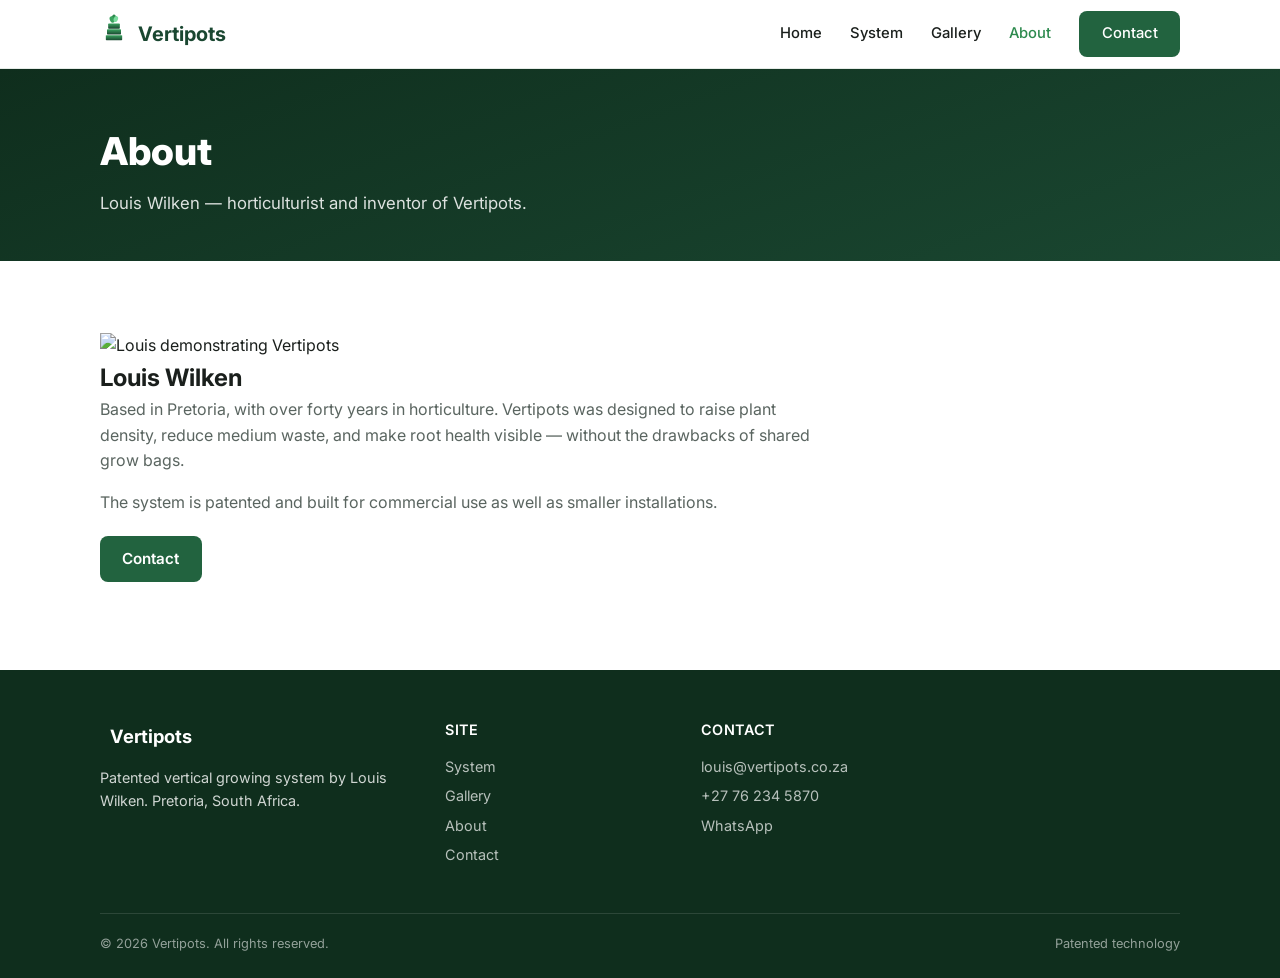
==== about.html @ 9d58fa41 "Deploy about.html and contact.html" ====
<!DOCTYPE html>
<html lang="en-GB">
<head>
  <meta charset="UTF-8" />
  <meta name="viewport" content="width=device-width, initial-scale=1" />
  <title>About | Vertipots</title>
  <meta name="description" content="Louis Wilken, horticulturist and inventor of Vertipots." />
  <meta name="theme-color" content="#1a4731" />
  <link rel="icon" type="image/png" sizes="32x32" href="https://lh3.googleusercontent.com/d/1DZScTeq738SzCjM6GnQV4yjEhW0QoQDa" />
  <link rel="apple-touch-icon" href="https://lh3.googleusercontent.com/d/1Fpg70h58G7IR3aqpNTIILnFj_d8KbdO2" />
  <meta property="og:title" content="About | Vertipots" />
  <meta property="og:description" content="Louis Wilken, horticulturist and inventor of Vertipots." />
  <meta property="og:image" content="https://lh3.googleusercontent.com/d/12fwaFke154cr3oArjgsKKJRzK5lZ_it3" />
  <link rel="preconnect" href="https://fonts.googleapis.com" />
  <link rel="preconnect" href="https://fonts.gstatic.com" crossorigin />
  <link href="https://fonts.googleapis.com/css2?family=Inter:wght@400;500;600;700&display=swap" rel="stylesheet" />
  <link rel="stylesheet" href="css/styles.css" />
</head>
<body>
<header class="site-header">
  <div class="container header-inner">
    <a href="index.html" class="logo-link">
      <img src="https://lh3.googleusercontent.com/d/1B0hm2n2NRj8c-ZlRAwCv6EmstDOjzSRE" onerror="this.src='assets/logo.svg'" alt="Vertipots" />
      <span>Vertipots</span>
    </a>
    <button class="nav-toggle" aria-label="Menu" onclick="document.getElementById('nav').classList.toggle('open')">☰</button>
    <nav class="nav" id="nav">
      <a href="index.html">Home</a>
      <a href="system.html">System</a>
      <a href="gallery.html">Gallery</a>
      <a href="about.html" class="active">About</a>
      <a href="contact.html" class="btn btn-primary">Contact</a>
    </nav>
  </div>
</header>

<section class="page-hero">
  <div class="container">
    <h1>About</h1>
    <p>Louis Wilken — horticulturist and inventor of Vertipots.</p>
  </div>
</section>

<section class="section">
  <div class="container split">
    <img src="https://lh3.googleusercontent.com/d/1ZVLOY5k88kkA5zlgq-J8T7aGjL9SmD8M" alt="Louis demonstrating Vertipots" />
    <div class="prose">
      <h2>Louis Wilken</h2>
      <p>Based in Pretoria, with over forty years in horticulture. Vertipots was designed to raise plant density, reduce medium waste, and make root health visible — without the drawbacks of shared grow bags.</p>
      <p>The system is patented and built for commercial use as well as smaller installations.</p>
      <p style="margin-top:1.25rem"><a href="contact.html" class="btn btn-primary">Contact</a></p>
    </div>
  </div>
</section>

<footer class="site-footer">
  <div class="container">
    <div class="footer-grid">
      <div>
        <div class="footer-brand">
          <img src="https://lh3.googleusercontent.com/d/1B0hm2n2NRj8c-ZlRAwCv6EmstDOjzSRE" alt="" />
          Vertipots
        </div>
        <p>Patented vertical growing system by Louis Wilken. Pretoria, South Africa.</p>
      </div>
      <div class="footer-col">
        <h4>Site</h4>
        <a href="system.html">System</a>
        <a href="gallery.html">Gallery</a>
        <a href="about.html">About</a>
        <a href="contact.html">Contact</a>
      </div>
      <div class="footer-col">
        <h4>Contact</h4>
        <a href="mailto:louis@vertipots.co.za">louis@vertipots.co.za</a>
        <a href="tel:+27762345870">+27 76 234 5870</a>
        <a href="https://wa.me/27762345870" target="_blank" rel="noopener">WhatsApp</a>
      </div>
    </div>
    <div class="footer-bottom">
      <span>© 2026 Vertipots. All rights reserved.</span>
      <span>Patented technology</span>
    </div>
  </div>
</footer>
<script>
document.querySelectorAll('#nav a').forEach(a => a.addEventListener('click', () => document.getElementById('nav').classList.remove('open')));
</script>
</body>
</html>
---- css/styles.css ----
/* Vertipots Growing System – Official Site */
:root {
  --green-900: #0f2e1d;
  --green-800: #1a4731;
  --green-700: #22633f;
  --green-600: #2d8a4e;
  --green-500: #3aa35f;
  --green-100: #e8f5ee;
  --green-50:  #f4faf7;
  --accent:    #f0a030;
  --text:      #1a1f1c;
  --muted:     #5a6560;
  --white:     #ffffff;
  --radius:    10px;
  --shadow:    0 4px 20px rgba(15,46,29,0.08);
  --shadow-lg: 0 12px 40px rgba(15,46,29,0.12);
}

*, *::before, *::after { box-sizing: border-box; margin: 0; padding: 0; }
html { scroll-behavior: smooth; }
body {
  font-family: 'Inter', system-ui, -apple-system, 'Segoe UI', Roboto, sans-serif;
  color: var(--text);
  background: var(--white);
  line-height: 1.6;
  font-size: 16px;
}
img { max-width: 100%; height: auto; display: block; }
a { color: var(--green-700); text-decoration: none; }
a:hover { color: var(--green-600); }
.container { width: 100%; max-width: 1120px; margin: 0 auto; padding: 0 1.25rem; }

.site-header {
  position: sticky; top: 0; z-index: 100;
  background: rgba(255,255,255,0.97); backdrop-filter: blur(8px);
  border-bottom: 1px solid #e5ebe7; box-shadow: 0 1px 0 rgba(0,0,0,0.03);
}
.header-inner { display: flex; align-items: center; justify-content: space-between; height: 68px; }
.logo-link { display: flex; align-items: center; gap: 0.65rem; font-weight: 700; font-size: 1.25rem; color: var(--green-800); }
.logo-link img { height: 42px; width: auto; }
.nav { display: flex; align-items: center; gap: 1.75rem; }
.nav a { font-size: 0.925rem; font-weight: 500; color: var(--text); transition: color 0.15s; }
.nav a:hover, .nav a.active { color: var(--green-600); }

.btn {
  display: inline-flex; align-items: center; justify-content: center; gap: 0.4rem;
  padding: 0.7rem 1.4rem; border-radius: 8px; font-weight: 600; font-size: 0.95rem;
  border: none; cursor: pointer; transition: all 0.2s; text-decoration: none;
}
.btn-primary { background: var(--green-700); color: white !important; }
.btn-primary:hover { background: var(--green-800); color: white !important; transform: translateY(-1px); box-shadow: 0 4px 12px rgba(34,99,63,0.3); }
.btn-outline { background: transparent; border: 2px solid var(--green-700); color: var(--green-700) !important; }
.btn-outline:hover { background: var(--green-700); color: white !important; }
.btn-accent { background: var(--accent); color: #1a1f1c !important; }
.btn-accent:hover { background: #e09020; transform: translateY(-1px); }
.btn-lg { padding: 0.95rem 1.9rem; font-size: 1.05rem; }

.nav-toggle { display: none; background: none; border: none; font-size: 1.5rem; cursor: pointer; color: var(--green-800); }
@media (max-width: 860px) {
  .nav { display: none; }
  .nav.open {
    display: flex; flex-direction: column; position: absolute; top: 68px; left: 0; right: 0;
    background: white; padding: 1.25rem; border-bottom: 1px solid #e5ebe7; box-shadow: var(--shadow); gap: 1rem;
  }
  .nav-toggle { display: block; }
}

.hero {
  background: linear-gradient(160deg, var(--green-50) 0%, #ffffff 55%, var(--green-100) 100%);
  padding: 4.5rem 0 5rem; position: relative; overflow: hidden;
}
.hero-grid { display: grid; grid-template-columns: 1.1fr 0.9fr; gap: 3rem; align-items: center; }
.hero-badge {
  display: inline-block; background: var(--green-100); color: var(--green-800);
  font-size: 0.8rem; font-weight: 600; padding: 0.3rem 0.85rem; border-radius: 100px; margin-bottom: 1.1rem;
}
.hero h1 { font-size: clamp(2.1rem, 4.5vw, 3.1rem); line-height: 1.15; color: var(--green-900); font-weight: 800; margin-bottom: 1.1rem; letter-spacing: -0.02em; }
.hero h1 span { color: var(--green-600); }
.hero-lead { font-size: 1.15rem; color: var(--muted); max-width: 520px; margin-bottom: 1.75rem; }
.hero-actions { display: flex; flex-wrap: wrap; gap: 0.85rem; margin-bottom: 2.5rem; }
.hero-stats { display: flex; flex-wrap: wrap; gap: 1.75rem; }
.hero-stat strong { display: block; font-size: 1.55rem; color: var(--green-800); font-weight: 800; line-height: 1.1; }
.hero-stat span { font-size: 0.8rem; color: var(--muted); }
.hero-image { border-radius: 16px; overflow: hidden; box-shadow: var(--shadow-lg); }
@media (max-width: 860px) { .hero-grid { grid-template-columns: 1fr; } .hero { padding: 3rem 0 3.5rem; } }

.section { padding: 4.5rem 0; }
.section-alt { background: var(--green-50); }
.section-dark { background: var(--green-900); color: white; }
.section-header { text-align: center; max-width: 640px; margin: 0 auto 3rem; }
.section-header h2 { font-size: clamp(1.7rem, 3vw, 2.2rem); color: var(--green-900); font-weight: 800; margin-bottom: 0.75rem; }
.section-dark .section-header h2 { color: white; }
.section-header p { color: var(--muted); font-size: 1.05rem; }
.section-dark .section-header p { color: rgba(255,255,255,0.75); }

.cards { display: grid; grid-template-columns: repeat(auto-fit, minmax(260px, 1fr)); gap: 1.5rem; }
.card {
  background: white; border-radius: var(--radius); padding: 1.6rem; box-shadow: var(--shadow);
  border: 1px solid #e8eee9; transition: transform 0.2s, box-shadow 0.2s;
}
.card:hover { transform: translateY(-3px); box-shadow: var(--shadow-lg); }
.card-icon {
  width: 48px; height: 48px; background: var(--green-100); border-radius: 10px;
  display: flex; align-items: center; justify-content: center; font-size: 1.4rem; margin-bottom: 1rem; color: var(--green-700);
}
.card h3 { font-size: 1.1rem; color: var(--green-900); margin-bottom: 0.5rem; font-weight: 700; }
.card p { font-size: 0.925rem; color: var(--muted); line-height: 1.55; }

.feature-row { display: grid; grid-template-columns: 1fr 1fr; gap: 3rem; align-items: center; margin-bottom: 3.5rem; }
.feature-row:last-child { margin-bottom: 0; }
.feature-row.reverse { direction: rtl; }
.feature-row.reverse > * { direction: ltr; }
.feature-row img { border-radius: 12px; box-shadow: var(--shadow); }
.feature-content h3 { font-size: 1.45rem; color: var(--green-900); margin-bottom: 0.75rem; font-weight: 700; }
.feature-content p { color: var(--muted); margin-bottom: 1rem; }
.feature-list { list-style: none; }
.feature-list li { position: relative; padding-left: 1.5rem; margin-bottom: 0.45rem; font-size: 0.95rem; color: var(--text); }
.feature-list li::before { content: "\2713"; position: absolute; left: 0; color: var(--green-600); font-weight: 700; }
@media (max-width: 760px) { .feature-row, .feature-row.reverse { grid-template-columns: 1fr; direction: ltr; } }

.table-wrap { overflow-x: auto; border-radius: var(--radius); box-shadow: var(--shadow); border: 1px solid #e0e8e3; }
table { width: 100%; border-collapse: collapse; font-size: 0.9rem; background: white; }
th { background: var(--green-800); color: white; padding: 0.85rem 1rem; text-align: left; font-weight: 600; }
td { padding: 0.75rem 1rem; border-bottom: 1px solid #e8eee9; }
tr:nth-child(even) td { background: var(--green-50); }
tr:last-child td { border-bottom: none; }
td.good { color: var(--green-700); font-weight: 600; }
td.bad { color: #a33; }

.stats-bar { display: grid; grid-template-columns: repeat(4, 1fr); gap: 1.5rem; text-align: center; }
.stat-item strong { display: block; font-size: 2.1rem; font-weight: 800; color: var(--green-700); line-height: 1.1; }
.section-dark .stat-item strong { color: #7ddea0; }
.stat-item span { font-size: 0.85rem; color: var(--muted); }
.section-dark .stat-item span { color: rgba(255,255,255,0.7); }
@media (max-width: 640px) { .stats-bar { grid-template-columns: 1fr 1fr; gap: 1.75rem; } }

.cta-band {
  background: linear-gradient(135deg, var(--green-800), var(--green-700));
  color: white; padding: 3.5rem 0; text-align: center;
}
.cta-band h2 { font-size: 1.9rem; font-weight: 800; margin-bottom: 0.75rem; }
.cta-band p { opacity: 0.9; max-width: 520px; margin: 0 auto 1.75rem; font-size: 1.05rem; }
.cta-actions { display: flex; justify-content: center; flex-wrap: wrap; gap: 0.85rem; }

.site-footer { background: var(--green-900); color: rgba(255,255,255,0.8); padding: 3rem 0 1.5rem; font-size: 0.9rem; }
.footer-grid { display: grid; grid-template-columns: 1.4fr 1fr 1fr 1fr; gap: 2rem; margin-bottom: 2.5rem; }
.footer-brand { display: flex; align-items: center; gap: 0.6rem; font-weight: 700; font-size: 1.15rem; color: white; margin-bottom: 0.75rem; }
.footer-brand img { height: 36px; }
.footer-col h4 { color: white; font-size: 0.9rem; font-weight: 600; margin-bottom: 0.85rem; letter-spacing: 0.03em; text-transform: uppercase; }
.footer-col a { display: block; color: rgba(255,255,255,0.7); margin-bottom: 0.4rem; font-size: 0.9rem; }
.footer-col a:hover { color: white; }
.footer-bottom {
  border-top: 1px solid rgba(255,255,255,0.12); padding-top: 1.25rem;
  display: flex; justify-content: space-between; flex-wrap: wrap; gap: 0.75rem;
  font-size: 0.8rem; color: rgba(255,255,255,0.55);
}
@media (max-width: 760px) { .footer-grid { grid-template-columns: 1fr 1fr; } }

.page-hero { background: linear-gradient(160deg, var(--green-900), var(--green-800)); color: white; padding: 3.25rem 0 2.75rem; }
.page-hero h1 { font-size: clamp(1.8rem, 3.5vw, 2.4rem); font-weight: 800; margin-bottom: 0.5rem; }
.page-hero p { opacity: 0.85; max-width: 560px; font-size: 1.05rem; }

.contact-grid { display: grid; grid-template-columns: 1fr 1.1fr; gap: 3rem; }
.contact-info h3 { color: var(--green-900); margin-bottom: 0.5rem; }
.contact-info p { color: var(--muted); margin-bottom: 1.5rem; }
.contact-detail { display: flex; align-items: flex-start; gap: 0.85rem; margin-bottom: 1.1rem; }
.contact-detail strong { display: block; font-size: 0.85rem; color: var(--muted); font-weight: 500; }
.contact-detail a, .contact-detail span { color: var(--green-800); font-weight: 600; }
.form-card { background: white; border-radius: var(--radius); padding: 1.75rem; box-shadow: var(--shadow-lg); border: 1px solid #e5ebe7; }
.form-group { margin-bottom: 1.1rem; }
.form-group label { display: block; font-size: 0.85rem; font-weight: 600; margin-bottom: 0.35rem; color: var(--text); }
.form-group input, .form-group select, .form-group textarea {
  width: 100%; padding: 0.7rem 0.9rem; border: 1.5px solid #d5ddd8; border-radius: 7px;
  font-size: 0.95rem; font-family: inherit; transition: border-color 0.15s;
}
.form-group input:focus, .form-group select:focus, .form-group textarea:focus { outline: none; border-color: var(--green-600); }
.form-group textarea { min-height: 120px; resize: vertical; }
@media (max-width: 760px) { .contact-grid { grid-template-columns: 1fr; } }

.badge { display: inline-block; background: var(--green-100); color: var(--green-800); font-size: 0.75rem; font-weight: 600; padding: 0.2rem 0.65rem; border-radius: 100px; }
.prose { max-width: 720px; }
.prose p { margin-bottom: 1rem; color: var(--muted); }
.prose h3 { color: var(--green-900); margin: 1.5rem 0 0.6rem; }
.two-col { display: grid; grid-template-columns: 1fr 1fr; gap: 2rem; }
@media (max-width: 700px) { .two-col { grid-template-columns: 1fr; } }
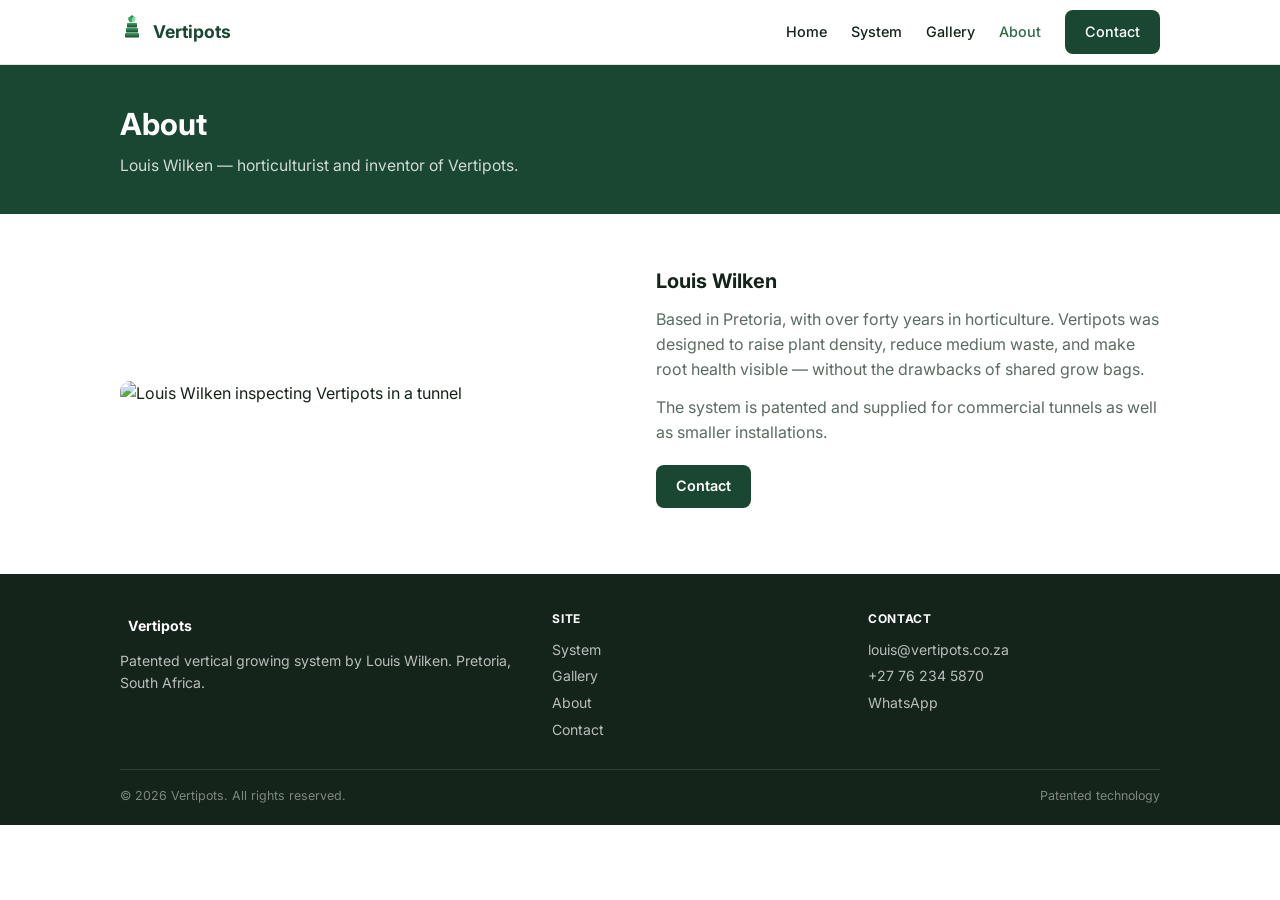
==== commit ab366dbc: "Professional redesign part 2: about, contact, commercial CSS" ====
--- a/about.html
+++ b/about.html
@@ -43,11 +43,11 @@
 
 <section class="section">
   <div class="container split">
-    <img src="https://lh3.googleusercontent.com/d/1ZVLOY5k88kkA5zlgq-J8T7aGjL9SmD8M" alt="Louis demonstrating Vertipots" />
+    <img src="https://lh3.googleusercontent.com/d/1ZVLOY5k88kkA5zlgq-J8T7aGjL9SmD8M" alt="Louis Wilken inspecting Vertipots in a tunnel" />
     <div class="prose">
       <h2>Louis Wilken</h2>
       <p>Based in Pretoria, with over forty years in horticulture. Vertipots was designed to raise plant density, reduce medium waste, and make root health visible — without the drawbacks of shared grow bags.</p>
-      <p>The system is patented and built for commercial use as well as smaller installations.</p>
+      <p>The system is patented and supplied for commercial tunnels as well as smaller installations.</p>
       <p style="margin-top:1.25rem"><a href="contact.html" class="btn btn-primary">Contact</a></p>
     </div>
   </div>
--- a/css/styles.css
+++ b/css/styles.css
@@ -1,185 +1,285 @@
-/* Vertipots Growing System – Official Site */
+/* Vertipots — professional site */
 :root {
-  --green-900: #0f2e1d;
-  --green-800: #1a4731;
-  --green-700: #22633f;
-  --green-600: #2d8a4e;
-  --green-500: #3aa35f;
-  --green-100: #e8f5ee;
-  --green-50:  #f4faf7;
-  --accent:    #f0a030;
-  --text:      #1a1f1c;
-  --muted:     #5a6560;
-  --white:     #ffffff;
-  --radius:    10px;
-  --shadow:    0 4px 20px rgba(15,46,29,0.08);
-  --shadow-lg: 0 12px 40px rgba(15,46,29,0.12);
+  --ink: #14241a;
+  --green: #1a4731;
+  --green-mid: #2d6b4a;
+  --green-soft: #eef5f0;
+  --line: #dce6df;
+  --muted: #5c6b62;
+  --white: #fff;
+  --radius: 8px;
+  --max: 1080px;
 }
 
 *, *::before, *::after { box-sizing: border-box; margin: 0; padding: 0; }
 html { scroll-behavior: smooth; }
 body {
-  font-family: 'Inter', system-ui, -apple-system, 'Segoe UI', Roboto, sans-serif;
-  color: var(--text);
+  font-family: "Inter", system-ui, -apple-system, "Segoe UI", sans-serif;
+  color: var(--ink);
   background: var(--white);
-  line-height: 1.6;
+  line-height: 1.55;
   font-size: 16px;
+  -webkit-font-smoothing: antialiased;
 }
 img { max-width: 100%; height: auto; display: block; }
-a { color: var(--green-700); text-decoration: none; }
-a:hover { color: var(--green-600); }
-.container { width: 100%; max-width: 1120px; margin: 0 auto; padding: 0 1.25rem; }
-
+a { color: var(--green); text-decoration: none; }
+a:hover { color: var(--green-mid); }
+.container { width: 100%; max-width: var(--max); margin: 0 auto; padding: 0 1.25rem; }
+
+/* Header */
 .site-header {
-  position: sticky; top: 0; z-index: 100;
-  background: rgba(255,255,255,0.97); backdrop-filter: blur(8px);
-  border-bottom: 1px solid #e5ebe7; box-shadow: 0 1px 0 rgba(0,0,0,0.03);
-}
-.header-inner { display: flex; align-items: center; justify-content: space-between; height: 68px; }
-.logo-link { display: flex; align-items: center; gap: 0.65rem; font-weight: 700; font-size: 1.25rem; color: var(--green-800); }
-.logo-link img { height: 42px; width: auto; }
-.nav { display: flex; align-items: center; gap: 1.75rem; }
-.nav a { font-size: 0.925rem; font-weight: 500; color: var(--text); transition: color 0.15s; }
-.nav a:hover, .nav a.active { color: var(--green-600); }
-
+  position: sticky; top: 0; z-index: 50;
+  background: rgba(255,255,255,0.96);
+  backdrop-filter: blur(10px);
+  border-bottom: 1px solid var(--line);
+}
+.header-inner {
+  display: flex; align-items: center; justify-content: space-between;
+  height: 64px;
+}
+.logo-link {
+  display: flex; align-items: center; gap: 0.55rem;
+  font-weight: 700; font-size: 1.1rem; color: var(--green);
+}
+.logo-link img { height: 36px; width: auto; }
+.nav { display: flex; align-items: center; gap: 1.5rem; }
+.nav a { font-size: 0.9rem; font-weight: 500; color: var(--ink); }
+.nav a:hover, .nav a.active { color: var(--green-mid); }
+.nav-toggle {
+  display: none; background: none; border: none;
+  font-size: 1.4rem; cursor: pointer; color: var(--green);
+}
+@media (max-width: 760px) {
+  .nav-toggle { display: block; }
+  .nav {
+    display: none; position: absolute; top: 64px; left: 0; right: 0;
+    flex-direction: column; align-items: stretch; gap: 0;
+    background: var(--white); border-bottom: 1px solid var(--line);
+    padding: 0.5rem 1.25rem 1rem;
+  }
+  .nav.open { display: flex; }
+  .nav a { padding: 0.65rem 0; border-bottom: 1px solid var(--line); }
+}
+
+/* Buttons */
 .btn {
-  display: inline-flex; align-items: center; justify-content: center; gap: 0.4rem;
-  padding: 0.7rem 1.4rem; border-radius: 8px; font-weight: 600; font-size: 0.95rem;
-  border: none; cursor: pointer; transition: all 0.2s; text-decoration: none;
-}
-.btn-primary { background: var(--green-700); color: white !important; }
-.btn-primary:hover { background: var(--green-800); color: white !important; transform: translateY(-1px); box-shadow: 0 4px 12px rgba(34,99,63,0.3); }
-.btn-outline { background: transparent; border: 2px solid var(--green-700); color: var(--green-700) !important; }
-.btn-outline:hover { background: var(--green-700); color: white !important; }
-.btn-accent { background: var(--accent); color: #1a1f1c !important; }
-.btn-accent:hover { background: #e09020; transform: translateY(-1px); }
-.btn-lg { padding: 0.95rem 1.9rem; font-size: 1.05rem; }
-
-.nav-toggle { display: none; background: none; border: none; font-size: 1.5rem; cursor: pointer; color: var(--green-800); }
-@media (max-width: 860px) {
-  .nav { display: none; }
-  .nav.open {
-    display: flex; flex-direction: column; position: absolute; top: 68px; left: 0; right: 0;
-    background: white; padding: 1.25rem; border-bottom: 1px solid #e5ebe7; box-shadow: var(--shadow); gap: 1rem;
-  }
-  .nav-toggle { display: block; }
-}
-
-.hero {
-  background: linear-gradient(160deg, var(--green-50) 0%, #ffffff 55%, var(--green-100) 100%);
-  padding: 4.5rem 0 5rem; position: relative; overflow: hidden;
-}
-.hero-grid { display: grid; grid-template-columns: 1.1fr 0.9fr; gap: 3rem; align-items: center; }
-.hero-badge {
-  display: inline-block; background: var(--green-100); color: var(--green-800);
-  font-size: 0.8rem; font-weight: 600; padding: 0.3rem 0.85rem; border-radius: 100px; margin-bottom: 1.1rem;
-}
-.hero h1 { font-size: clamp(2.1rem, 4.5vw, 3.1rem); line-height: 1.15; color: var(--green-900); font-weight: 800; margin-bottom: 1.1rem; letter-spacing: -0.02em; }
-.hero h1 span { color: var(--green-600); }
-.hero-lead { font-size: 1.15rem; color: var(--muted); max-width: 520px; margin-bottom: 1.75rem; }
-.hero-actions { display: flex; flex-wrap: wrap; gap: 0.85rem; margin-bottom: 2.5rem; }
-.hero-stats { display: flex; flex-wrap: wrap; gap: 1.75rem; }
-.hero-stat strong { display: block; font-size: 1.55rem; color: var(--green-800); font-weight: 800; line-height: 1.1; }
-.hero-stat span { font-size: 0.8rem; color: var(--muted); }
-.hero-image { border-radius: 16px; overflow: hidden; box-shadow: var(--shadow-lg); }
-@media (max-width: 860px) { .hero-grid { grid-template-columns: 1fr; } .hero { padding: 3rem 0 3.5rem; } }
-
-.section { padding: 4.5rem 0; }
-.section-alt { background: var(--green-50); }
-.section-dark { background: var(--green-900); color: white; }
-.section-header { text-align: center; max-width: 640px; margin: 0 auto 3rem; }
-.section-header h2 { font-size: clamp(1.7rem, 3vw, 2.2rem); color: var(--green-900); font-weight: 800; margin-bottom: 0.75rem; }
-.section-dark .section-header h2 { color: white; }
-.section-header p { color: var(--muted); font-size: 1.05rem; }
-.section-dark .section-header p { color: rgba(255,255,255,0.75); }
-
-.cards { display: grid; grid-template-columns: repeat(auto-fit, minmax(260px, 1fr)); gap: 1.5rem; }
+  display: inline-flex; align-items: center; justify-content: center;
+  padding: 0.65rem 1.25rem; border-radius: var(--radius);
+  font-weight: 600; font-size: 0.9rem; border: none; cursor: pointer;
+  transition: background 0.15s, color 0.15s;
+}
+.btn-primary { background: var(--green); color: #fff !important; }
+.btn-primary:hover { background: #123526; color: #fff !important; }
+.btn-outline {
+  background: transparent; border: 1.5px solid var(--green);
+  color: var(--green) !important;
+}
+.btn-outline:hover { background: var(--green); color: #fff !important; }
+.btn-lg { padding: 0.8rem 1.5rem; font-size: 0.95rem; }
+
+/* Hero */
+.hero { padding: 3.5rem 0 3rem; background: var(--green-soft); }
+.hero-grid {
+  display: grid; grid-template-columns: 1.05fr 0.95fr;
+  gap: 2.5rem; align-items: center;
+}
+.hero h1 {
+  font-size: clamp(1.9rem, 4vw, 2.6rem);
+  line-height: 1.15; font-weight: 750; letter-spacing: -0.02em;
+  color: var(--ink); margin-bottom: 1rem;
+}
+.hero-lead { color: var(--muted); font-size: 1.05rem; max-width: 36rem; margin-bottom: 1.5rem; }
+.hero-actions { display: flex; flex-wrap: wrap; gap: 0.75rem; margin-bottom: 1.75rem; }
+.hero-stats {
+  display: grid; grid-template-columns: repeat(3, minmax(0, 1fr));
+  gap: 1rem; max-width: 28rem;
+}
+.hero-stat strong { display: block; font-size: 1.35rem; color: var(--green); font-weight: 750; }
+.hero-stat span { font-size: 0.78rem; color: var(--muted); }
+.hero-image img {
+  width: 100%; border-radius: 12px; object-fit: cover;
+  aspect-ratio: 4/3; box-shadow: 0 12px 36px rgba(20,36,26,0.12);
+}
+@media (max-width: 760px) {
+  .hero { padding: 2.25rem 0; }
+  .hero-grid { grid-template-columns: 1fr; }
+  .hero-stats { grid-template-columns: repeat(3, 1fr); }
+}
+
+/* Sections */
+.section { padding: 3.25rem 0; }
+.section-soft { background: var(--green-soft); }
+.section-dark { background: var(--green); color: #fff; }
+.section-title {
+  font-size: clamp(1.4rem, 2.5vw, 1.75rem);
+  font-weight: 700; letter-spacing: -0.015em;
+  margin-bottom: 0.4rem; color: var(--ink);
+}
+.section-dark .section-title { color: #fff; }
+.section-intro {
+  color: var(--muted); margin-bottom: 1.75rem; max-width: 36rem;
+}
+.section-dark .section-intro { color: rgba(255,255,255,0.75); }
+
+/* Grid / cards */
+.grid-3 {
+  display: grid; grid-template-columns: repeat(3, 1fr); gap: 1.1rem;
+}
+.grid-2 {
+  display: grid; grid-template-columns: 1fr 1fr; gap: 1.5rem; align-items: start;
+}
+@media (max-width: 800px) {
+  .grid-3 { grid-template-columns: 1fr; }
+  .grid-2 { grid-template-columns: 1fr; }
+}
 .card {
-  background: white; border-radius: var(--radius); padding: 1.6rem; box-shadow: var(--shadow);
-  border: 1px solid #e8eee9; transition: transform 0.2s, box-shadow 0.2s;
-}
-.card:hover { transform: translateY(-3px); box-shadow: var(--shadow-lg); }
-.card-icon {
-  width: 48px; height: 48px; background: var(--green-100); border-radius: 10px;
-  display: flex; align-items: center; justify-content: center; font-size: 1.4rem; margin-bottom: 1rem; color: var(--green-700);
-}
-.card h3 { font-size: 1.1rem; color: var(--green-900); margin-bottom: 0.5rem; font-weight: 700; }
-.card p { font-size: 0.925rem; color: var(--muted); line-height: 1.55; }
-
-.feature-row { display: grid; grid-template-columns: 1fr 1fr; gap: 3rem; align-items: center; margin-bottom: 3.5rem; }
-.feature-row:last-child { margin-bottom: 0; }
-.feature-row.reverse { direction: rtl; }
-.feature-row.reverse > * { direction: ltr; }
-.feature-row img { border-radius: 12px; box-shadow: var(--shadow); }
-.feature-content h3 { font-size: 1.45rem; color: var(--green-900); margin-bottom: 0.75rem; font-weight: 700; }
-.feature-content p { color: var(--muted); margin-bottom: 1rem; }
-.feature-list { list-style: none; }
-.feature-list li { position: relative; padding-left: 1.5rem; margin-bottom: 0.45rem; font-size: 0.95rem; color: var(--text); }
-.feature-list li::before { content: "\2713"; position: absolute; left: 0; color: var(--green-600); font-weight: 700; }
-@media (max-width: 760px) { .feature-row, .feature-row.reverse { grid-template-columns: 1fr; direction: ltr; } }
-
-.table-wrap { overflow-x: auto; border-radius: var(--radius); box-shadow: var(--shadow); border: 1px solid #e0e8e3; }
-table { width: 100%; border-collapse: collapse; font-size: 0.9rem; background: white; }
-th { background: var(--green-800); color: white; padding: 0.85rem 1rem; text-align: left; font-weight: 600; }
-td { padding: 0.75rem 1rem; border-bottom: 1px solid #e8eee9; }
-tr:nth-child(even) td { background: var(--green-50); }
-tr:last-child td { border-bottom: none; }
-td.good { color: var(--green-700); font-weight: 600; }
-td.bad { color: #a33; }
-
-.stats-bar { display: grid; grid-template-columns: repeat(4, 1fr); gap: 1.5rem; text-align: center; }
-.stat-item strong { display: block; font-size: 2.1rem; font-weight: 800; color: var(--green-700); line-height: 1.1; }
-.section-dark .stat-item strong { color: #7ddea0; }
-.stat-item span { font-size: 0.85rem; color: var(--muted); }
-.section-dark .stat-item span { color: rgba(255,255,255,0.7); }
-@media (max-width: 640px) { .stats-bar { grid-template-columns: 1fr 1fr; gap: 1.75rem; } }
-
-.cta-band {
-  background: linear-gradient(135deg, var(--green-800), var(--green-700));
-  color: white; padding: 3.5rem 0; text-align: center;
-}
-.cta-band h2 { font-size: 1.9rem; font-weight: 800; margin-bottom: 0.75rem; }
-.cta-band p { opacity: 0.9; max-width: 520px; margin: 0 auto 1.75rem; font-size: 1.05rem; }
-.cta-actions { display: flex; justify-content: center; flex-wrap: wrap; gap: 0.85rem; }
-
-.site-footer { background: var(--green-900); color: rgba(255,255,255,0.8); padding: 3rem 0 1.5rem; font-size: 0.9rem; }
-.footer-grid { display: grid; grid-template-columns: 1.4fr 1fr 1fr 1fr; gap: 2rem; margin-bottom: 2.5rem; }
-.footer-brand { display: flex; align-items: center; gap: 0.6rem; font-weight: 700; font-size: 1.15rem; color: white; margin-bottom: 0.75rem; }
-.footer-brand img { height: 36px; }
-.footer-col h4 { color: white; font-size: 0.9rem; font-weight: 600; margin-bottom: 0.85rem; letter-spacing: 0.03em; text-transform: uppercase; }
-.footer-col a { display: block; color: rgba(255,255,255,0.7); margin-bottom: 0.4rem; font-size: 0.9rem; }
-.footer-col a:hover { color: white; }
+  border: 1px solid var(--line); border-radius: var(--radius);
+  padding: 1.25rem; background: var(--white);
+}
+.card h3 {
+  font-size: 1rem; font-weight: 650; margin-bottom: 0.35rem; color: var(--ink);
+}
+.card p { font-size: 0.92rem; color: var(--muted); }
+
+/* Stats bar */
+.stats {
+  display: grid; grid-template-columns: repeat(4, 1fr); gap: 1rem; text-align: center;
+}
+.stats strong {
+  display: block; font-size: 1.75rem; font-weight: 750; color: #9fd4b3; line-height: 1.1;
+}
+.stats span { font-size: 0.8rem; color: rgba(255,255,255,0.7); }
+@media (max-width: 640px) { .stats { grid-template-columns: 1fr 1fr; gap: 1.25rem; } }
+
+/* Table */
+.table-wrap {
+  overflow-x: auto; border: 1px solid var(--line); border-radius: var(--radius);
+}
+table { width: 100%; border-collapse: collapse; font-size: 0.9rem; }
+th {
+  text-align: left; background: var(--green); color: #fff;
+  padding: 0.75rem 1rem; font-weight: 600;
+}
+td { padding: 0.7rem 1rem; border-top: 1px solid var(--line); }
+tr:nth-child(even) td { background: var(--green-soft); }
+td.good { color: var(--green); font-weight: 600; }
+
+/* Feature split */
+.split {
+  display: grid; grid-template-columns: 1fr 1fr; gap: 2rem; align-items: center;
+}
+.split img { border-radius: 10px; width: 100%; object-fit: cover; max-height: 360px; }
+.split h2 { font-size: 1.45rem; margin-bottom: 0.75rem; }
+.split p { color: var(--muted); margin-bottom: 0.75rem; }
+.split ul { list-style: none; }
+.split li {
+  position: relative; padding-left: 1.2rem; margin-bottom: 0.4rem;
+  font-size: 0.95rem;
+}
+.split li::before {
+  content: ""; position: absolute; left: 0; top: 0.55em;
+  width: 6px; height: 6px; border-radius: 50%; background: var(--green-mid);
+}
+@media (max-width: 760px) { .split { grid-template-columns: 1fr; } }
+
+/* Page hero */
+.page-hero {
+  background: var(--green); color: #fff; padding: 2.25rem 0;
+}
+.page-hero h1 { font-size: clamp(1.5rem, 3vw, 1.9rem); font-weight: 700; margin-bottom: 0.35rem; }
+.page-hero p { color: rgba(255,255,255,0.8); max-width: 36rem; font-size: 0.98rem; }
+
+/* Gallery */
+.gallery-grid {
+  display: grid; grid-template-columns: repeat(2, 1fr); gap: 1rem;
+}
+.gallery-item {
+  margin: 0; border-radius: var(--radius); overflow: hidden;
+  border: 1px solid var(--line); background: var(--white);
+}
+.gallery-item.wide { grid-column: 1 / -1; }
+.gallery-item img {
+  width: 100%; height: 260px; object-fit: cover; background: var(--green-soft);
+}
+.gallery-item.wide img { height: min(440px, 58vw); }
+.gallery-item figcaption {
+  padding: 0.65rem 0.85rem; font-size: 0.85rem; color: var(--muted);
+}
+@media (max-width: 640px) {
+  .gallery-grid { grid-template-columns: 1fr; }
+  .gallery-item.wide { grid-column: auto; }
+}
+
+/* Video */
+.video-wrap { max-width: 900px; margin: 0 auto; }
+.promo-video {
+  width: 100%; border-radius: 10px; background: #0f2e1d;
+  aspect-ratio: 16/9; display: block;
+  box-shadow: 0 12px 36px rgba(20,36,26,0.14);
+}
+
+/* Contact */
+.contact-grid {
+  display: grid; grid-template-columns: 0.9fr 1.1fr; gap: 2rem;
+}
+@media (max-width: 760px) { .contact-grid { grid-template-columns: 1fr; } }
+.contact-detail { margin-bottom: 1rem; }
+.contact-detail strong {
+  display: block; font-size: 0.75rem; text-transform: uppercase;
+  letter-spacing: 0.04em; color: var(--muted); font-weight: 600; margin-bottom: 0.15rem;
+}
+.contact-detail a, .contact-detail span { font-weight: 600; color: var(--green); }
+.form-card {
+  border: 1px solid var(--line); border-radius: var(--radius);
+  padding: 1.35rem; background: var(--white);
+}
+.form-group { margin-bottom: 0.9rem; }
+.form-group label {
+  display: block; font-size: 0.82rem; font-weight: 600; margin-bottom: 0.3rem;
+}
+.form-group input, .form-group select, .form-group textarea {
+  width: 100%; padding: 0.65rem 0.8rem; border: 1.5px solid var(--line);
+  border-radius: 6px; font: inherit; font-size: 0.95rem;
+}
+.form-group input:focus, .form-group select:focus, .form-group textarea:focus {
+  outline: none; border-color: var(--green-mid);
+}
+.form-group textarea { min-height: 110px; resize: vertical; }
+.form-note { font-size: 0.8rem; color: var(--muted); margin-top: 0.65rem; }
+.form-status { margin-top: 0.6rem; font-size: 0.88rem; font-weight: 600; }
+.form-status.error { color: #a33; }
+.form-status.ok { color: var(--green); }
+
+/* Footer */
+.site-footer {
+  background: var(--ink); color: rgba(255,255,255,0.7);
+  padding: 2.25rem 0 1.25rem; font-size: 0.88rem;
+}
+.footer-grid {
+  display: grid; grid-template-columns: 1.4fr 1fr 1fr; gap: 1.5rem;
+  margin-bottom: 1.5rem;
+}
+.footer-brand {
+  display: flex; align-items: center; gap: 0.5rem;
+  font-weight: 700; color: #fff; margin-bottom: 0.5rem;
+}
+.footer-brand img { height: 32px; filter: brightness(0) invert(1); }
+.footer-col h4 {
+  color: #fff; font-size: 0.75rem; text-transform: uppercase;
+  letter-spacing: 0.05em; margin-bottom: 0.65rem;
+}
+.footer-col a {
+  display: block; color: rgba(255,255,255,0.7); margin-bottom: 0.3rem; font-size: 0.88rem;
+}
+.footer-col a:hover { color: #fff; }
 .footer-bottom {
-  border-top: 1px solid rgba(255,255,255,0.12); padding-top: 1.25rem;
-  display: flex; justify-content: space-between; flex-wrap: wrap; gap: 0.75rem;
-  font-size: 0.8rem; color: rgba(255,255,255,0.55);
-}
-@media (max-width: 760px) { .footer-grid { grid-template-columns: 1fr 1fr; } }
-
-.page-hero { background: linear-gradient(160deg, var(--green-900), var(--green-800)); color: white; padding: 3.25rem 0 2.75rem; }
-.page-hero h1 { font-size: clamp(1.8rem, 3.5vw, 2.4rem); font-weight: 800; margin-bottom: 0.5rem; }
-.page-hero p { opacity: 0.85; max-width: 560px; font-size: 1.05rem; }
-
-.contact-grid { display: grid; grid-template-columns: 1fr 1.1fr; gap: 3rem; }
-.contact-info h3 { color: var(--green-900); margin-bottom: 0.5rem; }
-.contact-info p { color: var(--muted); margin-bottom: 1.5rem; }
-.contact-detail { display: flex; align-items: flex-start; gap: 0.85rem; margin-bottom: 1.1rem; }
-.contact-detail strong { display: block; font-size: 0.85rem; color: var(--muted); font-weight: 500; }
-.contact-detail a, .contact-detail span { color: var(--green-800); font-weight: 600; }
-.form-card { background: white; border-radius: var(--radius); padding: 1.75rem; box-shadow: var(--shadow-lg); border: 1px solid #e5ebe7; }
-.form-group { margin-bottom: 1.1rem; }
-.form-group label { display: block; font-size: 0.85rem; font-weight: 600; margin-bottom: 0.35rem; color: var(--text); }
-.form-group input, .form-group select, .form-group textarea {
-  width: 100%; padding: 0.7rem 0.9rem; border: 1.5px solid #d5ddd8; border-radius: 7px;
-  font-size: 0.95rem; font-family: inherit; transition: border-color 0.15s;
-}
-.form-group input:focus, .form-group select:focus, .form-group textarea:focus { outline: none; border-color: var(--green-600); }
-.form-group textarea { min-height: 120px; resize: vertical; }
-@media (max-width: 760px) { .contact-grid { grid-template-columns: 1fr; } }
-
-.badge { display: inline-block; background: var(--green-100); color: var(--green-800); font-size: 0.75rem; font-weight: 600; padding: 0.2rem 0.65rem; border-radius: 100px; }
-.prose { max-width: 720px; }
-.prose p { margin-bottom: 1rem; color: var(--muted); }
-.prose h3 { color: var(--green-900); margin: 1.5rem 0 0.6rem; }
-.two-col { display: grid; grid-template-columns: 1fr 1fr; gap: 2rem; }
-@media (max-width: 700px) { .two-col { grid-template-columns: 1fr; } }
+  border-top: 1px solid rgba(255,255,255,0.1); padding-top: 1rem;
+  font-size: 0.78rem; color: rgba(255,255,255,0.45);
+  display: flex; justify-content: space-between; flex-wrap: wrap; gap: 0.5rem;
+}
+@media (max-width: 640px) { .footer-grid { grid-template-columns: 1fr 1fr; } }
+
+.prose p { color: var(--muted); margin-bottom: 0.85rem; }
+.prose h2 { font-size: 1.25rem; margin: 0 0 0.65rem; }
+
+iframe.promo-video { border:0; width:100%; aspect-ratio:16/9; border-radius:10px; background:#0f2e1d; }
